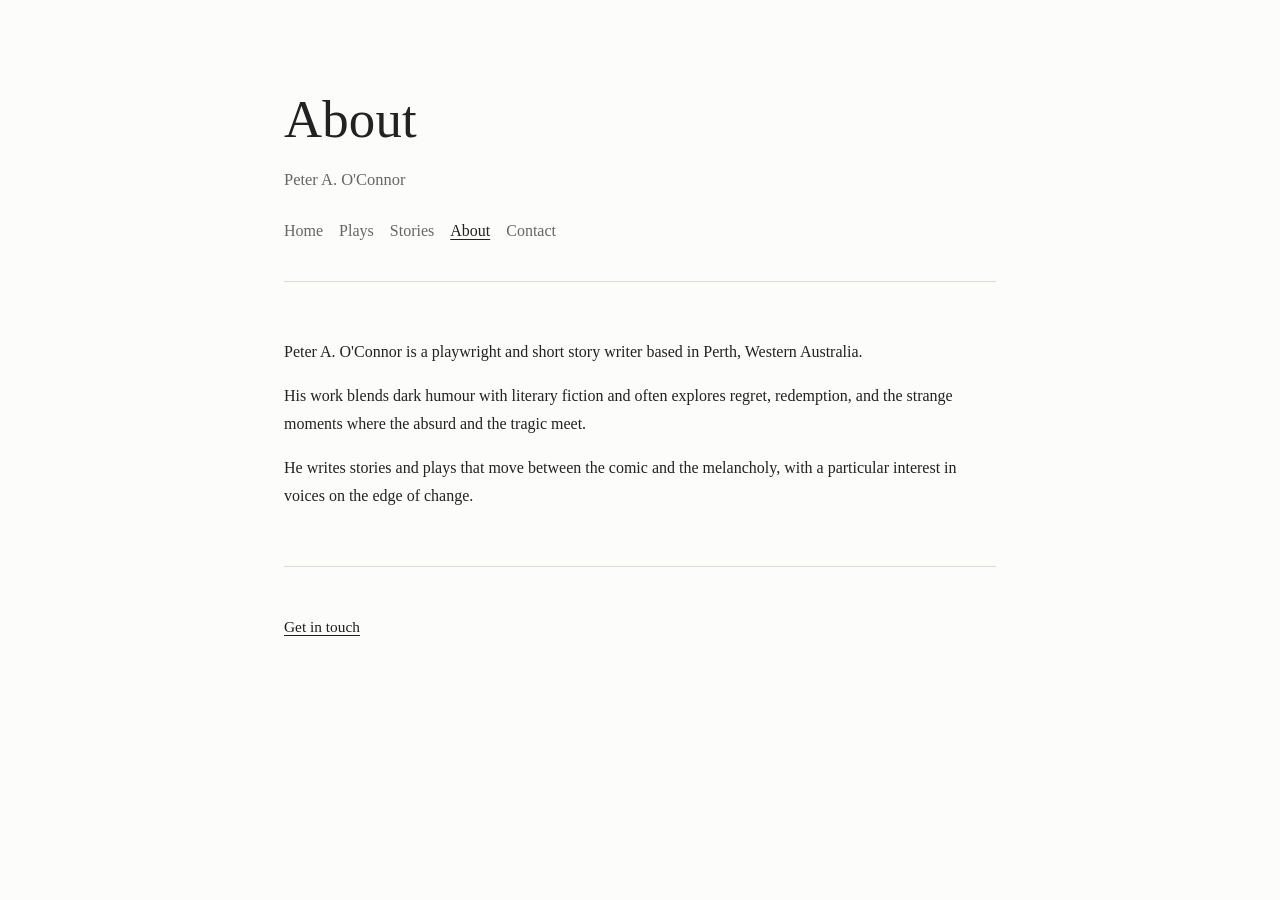
==== about.html @ 12a38d59 "Add files via upload" ====
<!DOCTYPE html>
<html lang="en">
<head>
  <meta charset="UTF-8" />
  <meta name="viewport" content="width=device-width, initial-scale=1.0" />
  <title>About | Peter A. O'Connor</title>
  <meta name="description" content="About Peter A. O'Connor." />
  <link rel="stylesheet" href="style.css" />
</head>
<body>
  <div class="wrap">
    <header class="site-header">
      <h1 class="page-title">About</h1>
      <p class="subtitle">Peter A. O'Connor</p>
      <nav class="primary-nav" aria-label="Primary">
        <a href="index.html">Home</a>
        <a href="plays.html">Plays</a>
        <a href="stories.html">Stories</a>
        <a href="about.html" class="active">About</a>
        <a href="contact.html">Contact</a>
      </nav>
    </header>

    <main class="page-content">
      <p>Peter A. O'Connor is a playwright and short story writer based in Perth, Western Australia.</p>
      <p>His work blends dark humour with literary fiction and often explores regret, redemption, and the strange moments where the absurd and the tragic meet.</p>
      <p>He writes stories and plays that move between the comic and the melancholy, with a particular interest in voices on the edge of change.</p>
    </main>

    <footer>
      <p><a href="contact.html">Get in touch</a></p>
    </footer>
  </div>
</body>
</html>
---- style.css ----
:root {
  --bg: #fcfcfb;
  --text: #222;
  --muted: #666;
  --line: #ddd8d1;
  --link: #1f1f1f;
  --max: 760px;
}

* { box-sizing: border-box; }
html { scroll-behavior: smooth; }
body {
  margin: 0;
  background: var(--bg);
  color: var(--text);
  font-family: Georgia, "Times New Roman", serif;
  line-height: 1.75;
}

a { color: var(--link); text-decoration-thickness: 1px; text-underline-offset: 0.16rem; }
a:hover, a:focus { text-decoration-thickness: 2px; }

.wrap {
  max-width: var(--max);
  margin: 0 auto;
  padding: 2.5rem 1.5rem 4rem;
}

header.site-header {
  padding: 3rem 0 2.25rem;
  border-bottom: 1px solid var(--line);
}

nav.primary-nav {
  margin-top: 1.4rem;
  display: flex;
  gap: 1rem;
  flex-wrap: wrap;
}

nav.primary-nav a {
  color: var(--muted);
  text-decoration: none;
}

nav.primary-nav a.active,
nav.primary-nav a:hover,
nav.primary-nav a:focus {
  color: var(--text);
  text-decoration: underline;
}

h1, h2, h3 {
  margin: 0;
  font-weight: 400;
  line-height: 1.2;
}

h1 {
  font-size: clamp(2.2rem, 5vw, 3.3rem);
  letter-spacing: 0.01rem;
}

.page-title {
  margin-bottom: 0.9rem;
}

.subtitle {
  color: var(--muted);
  margin-top: 0.65rem;
  font-size: 1.03rem;
}

.tagline {
  font-size: 1.18rem;
  max-width: 40rem;
  margin-top: 1.8rem;
}

main {
  padding-top: 1.5rem;
}

section {
  padding: 2.5rem 0;
  border-bottom: 1px solid var(--line);
}

section:last-child,
.page-content:last-child {
  border-bottom: none;
}

h2 {
  font-size: 1.5rem;
  margin-bottom: 1.3rem;
}

.intro {
  margin: 0 0 2rem;
  color: var(--muted);
}

.work-grid {
  display: grid;
  gap: 1.5rem;
}

.work-item {
  padding-bottom: 1.4rem;
  border-bottom: 1px solid var(--line);
}

.work-item:last-child { border-bottom: none; padding-bottom: 0; }
.work-item h3 { font-size: 1.14rem; margin-bottom: 0.28rem; }
.work-item p { margin: 0.2rem 0 0; }

.page-content {
  padding: 2.5rem 0;
  border-bottom: 1px solid var(--line);
}

.email-link { word-break: break-word; }

footer {
  padding-top: 2rem;
  color: var(--muted);
  font-size: 0.96rem;
}

.footer-line {
  margin-top: 0.4rem;
}

@media (max-width: 640px) {
  .wrap { padding-top: 1.5rem; }
  header.site-header { padding-top: 2rem; }
}
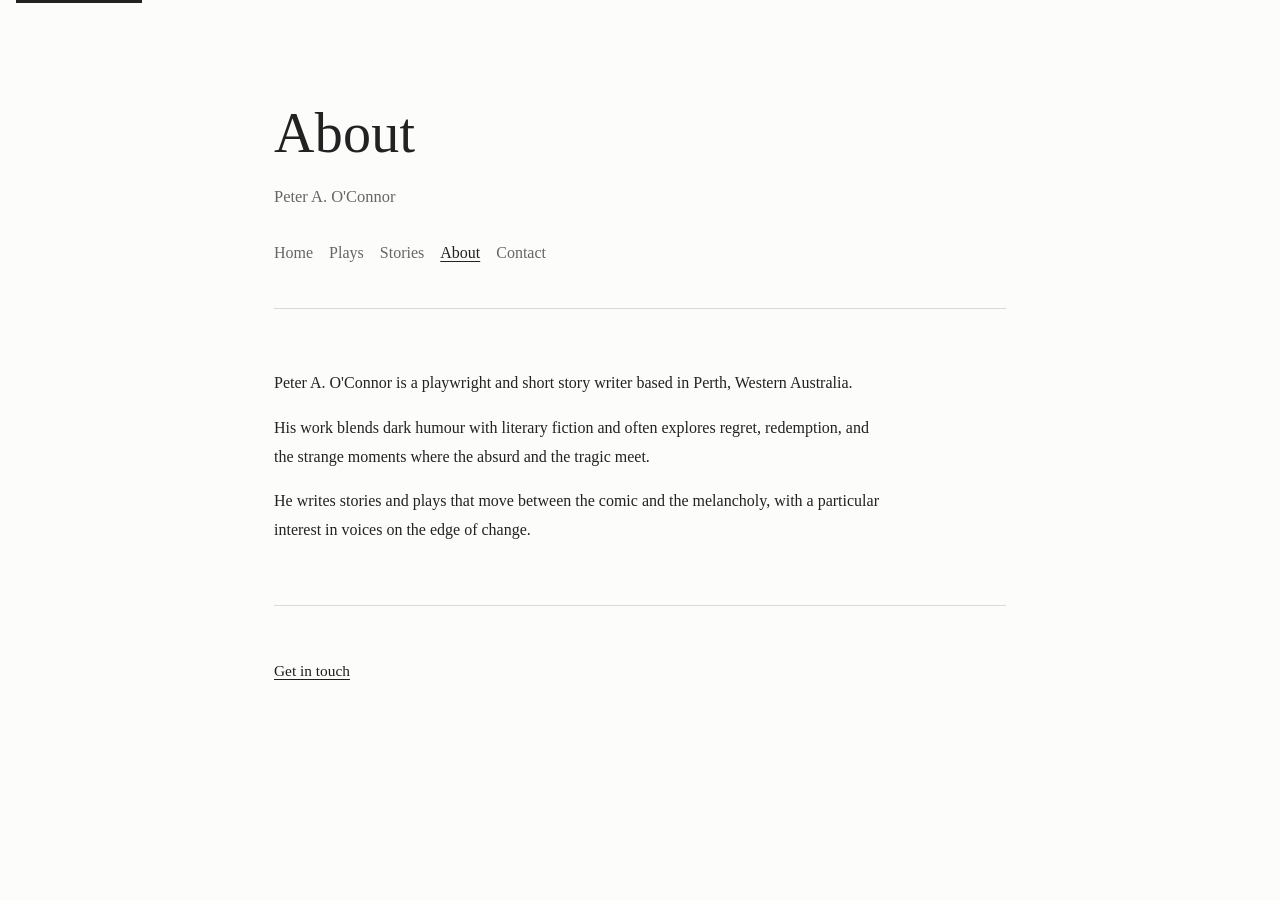
==== commit afa62f8d: "Refine site typography and semantics" ====
--- a/about.html
+++ b/about.html
@@ -8,6 +8,7 @@
   <link rel="stylesheet" href="style.css" />
 </head>
 <body>
+  <a class="skip-link" href="#main-content">Skip to content</a>
   <div class="wrap">
     <header class="site-header">
       <h1 class="page-title">About</h1>
@@ -16,18 +17,18 @@
         <a href="index.html">Home</a>
         <a href="plays.html">Plays</a>
         <a href="stories.html">Stories</a>
-        <a href="about.html" class="active">About</a>
+        <a href="about.html" class="active" aria-current="page">About</a>
         <a href="contact.html">Contact</a>
       </nav>
     </header>
 
-    <main class="page-content">
-      <p>Peter A. O'Connor is a playwright and short story writer based in Perth, Western Australia.</p>
+    <main id="main-content" class="page-content">
+      <p class="lede">Peter A. O'Connor is a playwright and short story writer based in Perth, Western Australia.</p>
       <p>His work blends dark humour with literary fiction and often explores regret, redemption, and the strange moments where the absurd and the tragic meet.</p>
       <p>He writes stories and plays that move between the comic and the melancholy, with a particular interest in voices on the edge of change.</p>
     </main>
 
-    <footer>
+    <footer aria-label="Site footer">
       <p><a href="contact.html">Get in touch</a></p>
     </footer>
   </div>
--- a/style.css
+++ b/style.css
@@ -4,7 +4,8 @@
   --muted: #666;
   --line: #ddd8d1;
   --link: #1f1f1f;
-  --max: 760px;
+  --max: 780px;
+  --measure: 38rem;
 }
 
 * { box-sizing: border-box; }
@@ -13,26 +14,46 @@
   margin: 0;
   background: var(--bg);
   color: var(--text);
-  font-family: Georgia, "Times New Roman", serif;
-  line-height: 1.75;
+  font-family: "Baskerville", "Iowan Old Style", "Palatino Linotype", "Book Antiqua", Georgia, serif;
+  line-height: 1.8;
+  text-rendering: optimizeLegibility;
 }
 
 a { color: var(--link); text-decoration-thickness: 1px; text-underline-offset: 0.16rem; }
 a:hover, a:focus { text-decoration-thickness: 2px; }
+a:focus-visible {
+  outline: 2px solid rgba(34, 34, 34, 0.35);
+  outline-offset: 3px;
+}
+
+.skip-link {
+  position: absolute;
+  left: 1rem;
+  top: -3rem;
+  padding: 0.7rem 0.9rem;
+  background: var(--text);
+  color: var(--bg);
+  text-decoration: none;
+  transition: top 0.15s ease;
+}
+
+.skip-link:focus {
+  top: 1rem;
+}
 
 .wrap {
   max-width: var(--max);
   margin: 0 auto;
-  padding: 2.5rem 1.5rem 4rem;
+  padding: 2.75rem 1.5rem 4.5rem;
 }
 
 header.site-header {
-  padding: 3rem 0 2.25rem;
+  padding: 3.5rem 0 2.5rem;
   border-bottom: 1px solid var(--line);
 }
 
 nav.primary-nav {
-  margin-top: 1.4rem;
+  margin-top: 1.75rem;
   display: flex;
   gap: 1rem;
   flex-wrap: wrap;
@@ -54,11 +75,12 @@
   margin: 0;
   font-weight: 400;
   line-height: 1.2;
+  text-wrap: balance;
 }
 
 h1 {
-  font-size: clamp(2.2rem, 5vw, 3.3rem);
-  letter-spacing: 0.01rem;
+  font-size: clamp(2.4rem, 5vw, 3.5rem);
+  letter-spacing: 0.015rem;
 }
 
 .page-title {
@@ -73,16 +95,16 @@
 
 .tagline {
   font-size: 1.18rem;
-  max-width: 40rem;
-  margin-top: 1.8rem;
+  max-width: var(--measure);
+  margin-top: 1.6rem;
 }
 
 main {
-  padding-top: 1.5rem;
+  padding-top: 1.75rem;
 }
 
 section {
-  padding: 2.5rem 0;
+  padding: 2.75rem 0;
   border-bottom: 1px solid var(--line);
 }
 
@@ -96,6 +118,13 @@
   margin-bottom: 1.3rem;
 }
 
+.lede,
+.page-content > p,
+.intro,
+.tagline {
+  max-width: var(--measure);
+}
+
 .intro {
   margin: 0 0 2rem;
   color: var(--muted);
@@ -103,11 +132,11 @@
 
 .work-grid {
   display: grid;
-  gap: 1.5rem;
+  gap: 1.65rem;
 }
 
 .work-item {
-  padding-bottom: 1.4rem;
+  padding-bottom: 1.5rem;
   border-bottom: 1px solid var(--line);
 }
 
@@ -116,14 +145,17 @@
 .work-item p { margin: 0.2rem 0 0; }
 
 .page-content {
-  padding: 2.5rem 0;
+  padding: 2.75rem 0;
   border-bottom: 1px solid var(--line);
 }
 
-.email-link { word-break: break-word; }
+.email-link {
+  word-break: break-word;
+  font-style: normal;
+}
 
 footer {
-  padding-top: 2rem;
+  padding-top: 2.25rem;
   color: var(--muted);
   font-size: 0.96rem;
 }
@@ -133,6 +165,17 @@
 }
 
 @media (max-width: 640px) {
-  .wrap { padding-top: 1.5rem; }
-  header.site-header { padding-top: 2rem; }
+  .wrap {
+    padding-top: 1.5rem;
+    padding-bottom: 3.5rem;
+  }
+
+  header.site-header {
+    padding-top: 2.25rem;
+    padding-bottom: 2rem;
+  }
+
+  nav.primary-nav {
+    gap: 0.75rem 1rem;
+  }
 }
